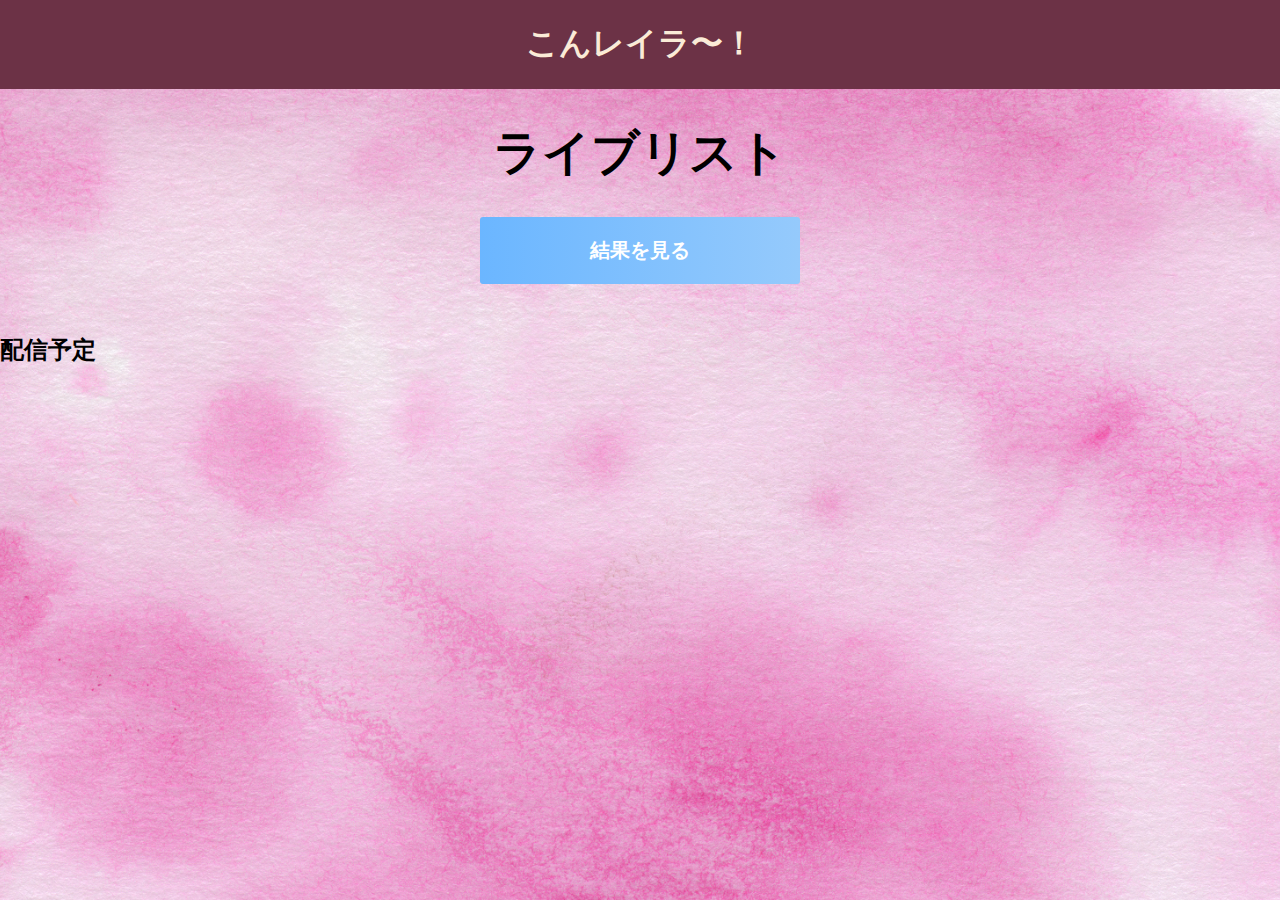
==== list.html @ fcb8cdf8 "added list" ====
<!DOCTYPE html>
<html>
    <head>
        <title>KON-LAYLA</title>
        <meta charset="utf-8">
        <meta name="viewport" content="width=device-width, initial-scale=1.0">
        <link rel="stylesheet" type="text/css" href="./css/style.css">
    </head>

    <body>
        <div class="hwrapper">
            <div class="header">
            <center>
              <h1 class="header_title">こんレイラ〜！</h1>
            </center>
            </div>
        </div>
        <div class="titleScripts">
            <h1>ライブリスト</h1>
        </div>

        <div class="button005">
            <a onclick="show_result()">結果を見る</a>
        </div>

        
        <script src="https://code.jquery.com/jquery-3.3.1.js" integrity="sha256-2Kok7MbOyxpgUVvAk/HJ2jigOSYS2auK4Pfzbm7uH60=" crossorigin="anonymous"></script>
        <script type="text/javascript">
        $(function() {
            const base_youtube_url = 'https://www.googleapis.com/youtube/v3/search?part=id&maxResults=20&order=date&type=video&key=AIzaSyDHHcO1rMsZJXcc5t-oJwlGGHBeNs3nf7U';

            const promiseFunc = (value,value2) => {
            return new Promise((resolve, reject) => {
                console.log(value + value2);
                $.ajax({
                type: 'GET',
                url: value + value2,
                datatype: 'json',
                success: function(json){
                    resolve(json.items);
                },
                error: function(){
                    reject();
                }
                });
            });
            };

            // 非同期関数
            async function asyncFunc() {
            // 並行して処理が実行され、全ての処理が終わるまで待機
            const values_upcoming = await Promise.all([
                promiseFunc(base_youtube_url,'&channelId=UCm-nZofnh3_1s_l2Gq3G1KQ&eventType=upcoming'),
            ]);

            const values_live = await Promise.all([
                promiseFunc(base_youtube_url,'&channelId=UCm-nZofnh3_1s_l2Gq3G1KQ&eventType=live'),
            ]);

            const values_completed = await Promise.all([
                promiseFunc(base_youtube_url,'&channelId=UCm-nZofnh3_1s_l2Gq3G1KQ&eventType=completed')
            ]);

            const jsonitem_u = values_upcoming.flat();
            const jsonitem_l = values_live.flat();
            if (jsonitem_l.length < 1) {
                document.getElementById("youtubeList_l").style.visibility = "hidden";
            } else {
                $("#youtubeList_u").append('<h2>配信中🎥</h2>');
                for(var i = 0; i < jsonitem_l.length; i++){
                var ID = jsonitem_l[i].id.videoId;
                $("#youtubeList_l").append('<iframe src="https://www.youtube.com/embed/' + ID + '" frameborder="1" sandbox="allow-scripts allow-popups allow-forms allow-same-origin allow-popups-to-escape-sandbox allow-downloads allow-modals" allowfullscreen></iframe>');
            }
            }

            for(var i = 0; i < jsonitem_u.length; i++){
                var ID = jsonitem_u[i].id.videoId;
                $("#youtubeList_u").append('<iframe src="https://www.youtube.com/embed/' + ID + '" frameborder="1" sandbox="allow-scripts allow-popups allow-forms allow-same-origin allow-popups-to-escape-sandbox allow-downloads allow-modals" allowfullscreen></iframe>');
            }
            }

            asyncFunc();
        });

        </script>
        <div id="youtubeList_l">
            
        </div>
        <div id="youtubeList_u">
            <h2>配信予定</h2>
        </div>
        <script src="./js/sample.js"></script>
    </body>
</html>
---- css/style.css ----
body {
    font-family:Impact, Haettenschweiler, 'Arial Narrow Bold', sans-serif;
    background-image: url("../watercolor_00002.jpg"); /* 画像 */
    background-size: cover;               /* 全画面 */
    background-attachment: fixed;         /* 固定 */
    background-position: center center;   /* 縦横中央 */
    margin: 0px;
}

.header_title{
    color: antiquewhite;
}
.hwrapper{
   width: 100%;
   background-color: #6C3246;
   padding: 0px;
}
.header{
  margin: auto;
  max-width: 800px;
  padding: 1px;
}
.titleScripts {
    text-align:center
}
.contents-wapper {
    font-family: sans-serif;
}

.wtitle {
    font-weight: bolder;
    font-size: 16pt;
}

.cc {
    font-family: sans-serif;
    margin-left: 10px;
}

@media (min-width: 800px) {
    .titleScripts {
        font-size: x-large;
    }
    iframe {
        width: 640px;
        height: 360px;
    }
    .wtitle {
        font-size: 25pt;
        font-weight: bold;
    }
    .wdiscription {
        font-size: 20pt;
    }
    .nov {
        font-size: 25px;
    }
    #video1 {
        margin-top: 30px
    }
}

.no01 {
    background-color: rgba(255, 255, 255, 0.5);
    padding: 10px;
    margin: 10px;
}

.no02 {
    background-color: rgba(255, 255, 255, 0.5);
    padding: 10px;
    margin: 10px;
}
.no03 {
    background-color: rgba(255, 255, 255, 0.5);
    padding: 10px;
    margin: 10px;
}
.no04 {
    background-color: rgba(255, 255, 255, 0.5);
    padding: 10px;
    margin: 10px;
}

.contents-wapper div span {
    display: inline-block;
    vertical-align: top;
    margin-left: 10px;
}

.nov {
    visibility: hidden;
}



.subTitle {
  margin-left: 42px;
  display: inline-block;
  position: relative;
  height: 45px;
  text-align: center;
  box-sizing: border-box;
}
.subTitle:before {/*左側のリボン端*/
  content: '';
  position: absolute;
  width: 10px;
  bottom: -10px;
  left: -35px;
  z-index: -2;
  border: 20px solid #f35656;
  border-left-color: transparent;/*山形に切り抜き*/
}

.subTitle:after {/*右側のリボン端*/
  content: '';
  position: absolute;
  width: 10px;
  bottom: -10px;
  right: -35px;
  z-index: -2;
  border: 20px solid #f35656;
  border-right-color: transparent;/*山形に切り抜き*/
}

.subTitle h3 {
  display: inline-block;
  position: relative;
  margin: 0;
  padding: 0 20px;
  line-height: 45px;
  font-size: 18px;
  color: #FFF;
  background: #f32121;/*真ん中の背景色*/
}
.subTitle h3:before {
  position: absolute;
  content: '';
  top: 100%;
  left: 0;
  border: none;
  border-bottom: solid 10px transparent;
  border-right: solid 15px #b53939;/*左の折り返し部分*/
}
.subTitle h3:after {
  position: absolute;
  content: '';
  top: 100%;
  right: 0;
  border: none;
  border-bottom: solid 10px transparent;
  border-left: solid 15px #b53939;/*右の折り返し部分*/
}

.button005 a {
    border-radius: 3px;
    position: relative;
    display: flex;
    justify-content: space-around;
    align-items: center;
    margin: 0 auto;
    margin-bottom: 50px;
    max-width: 220px;
    padding: 20px 50px;
    font-size: 20px;
    color: #FFF;
    transition: 0.3s ease-in-out;
    font-weight: 600;
    background: rgb(149,202,252);
    background: linear-gradient(270deg, rgba(149,202,252,1) 0%, rgba(107,182,255,1) 100%);
}
.button005 a:hover {
    background: rgb(117,188,255);
    background: linear-gradient(270deg, rgba(117,188,255,1) 0%, rgba(62,159,252,1) 100%);
}



#ribbon-poty {
    margin-left: 42px;
    display: inline-block;
    position: relative;
    height: 45px;
    text-align: center;
    box-sizing: border-box;
    visibility: hidden;
}

#ribbon-poty:before {/*左側のリボン端*/
    content: '';
    position: absolute;
    width: 10px;
    bottom: -10px;
    left: -35px;
    z-index: -2;
    border: 20px solid #B67B03;
    /*border-image: linear-gradient(45deg, #B67B03 0%, #DAAF08 45%, #FEE9A0 70%, #DAAF08 85%, #B67B03 90% 100%);
    border-image-slice: 1;*/
    border-left-color: transparent;/*山形に切り抜き*/
}
  
#ribbon-poty:after {/*右側のリボン端*/
    content: '';
    position: absolute;
    width: 10px;
    bottom: -10px;
    right: -35px;
    z-index: -2;
    border: 20px solid #B67B03;
    /*border-image: linear-gradient(45deg, #B67B03 0%, #DAAF08 45%, #FEE9A0 70%, #DAAF08 85%, #B67B03 90% 100%);
    border-image-slice: 1;*/
    border-right-color: transparent;/*山形に切り抜き*/
}
  
#ribbon-poty h3 {
    display: inline-block;
    position: relative;
    margin: 0;
    padding: 0 20px;
    line-height: 45px;
    font-size: 18px;
    color: #FFF;
    background: linear-gradient(45deg, #B67B03 0%, #DAAF08 45%, #FEE9A0 70%, #DAAF08 85%, #B67B03 90% 100%);/*真ん中の背景色*/
}
#ribbon-poty h3:before {
    position: absolute;
    content: '';
    top: 100%;
    left: 0;
    border: none;
    border-bottom: solid 10px transparent;
    border-right: solid 15px;
    border-right-color: linear-gradient(45deg, #B67B03 0%, #DAAF08 45%, #FEE9A0 70%, #DAAF08 85%, #B67B03 90% 100%);/*左の折り返し部分*/
}
#ribbon-poty h3:after {
    position: absolute;
    content: '';
    top: 100%;
    right: 0;
    border: none;
    border-bottom: solid 10px transparent;
    border-left: solid 15px;/*右の折り返し部分*/
    border-left-color: linear-gradient(45deg, #B67B03 0%, #DAAF08 45%, #FEE9A0 70%, #DAAF08 85%, #B67B03 90% 100%);
}
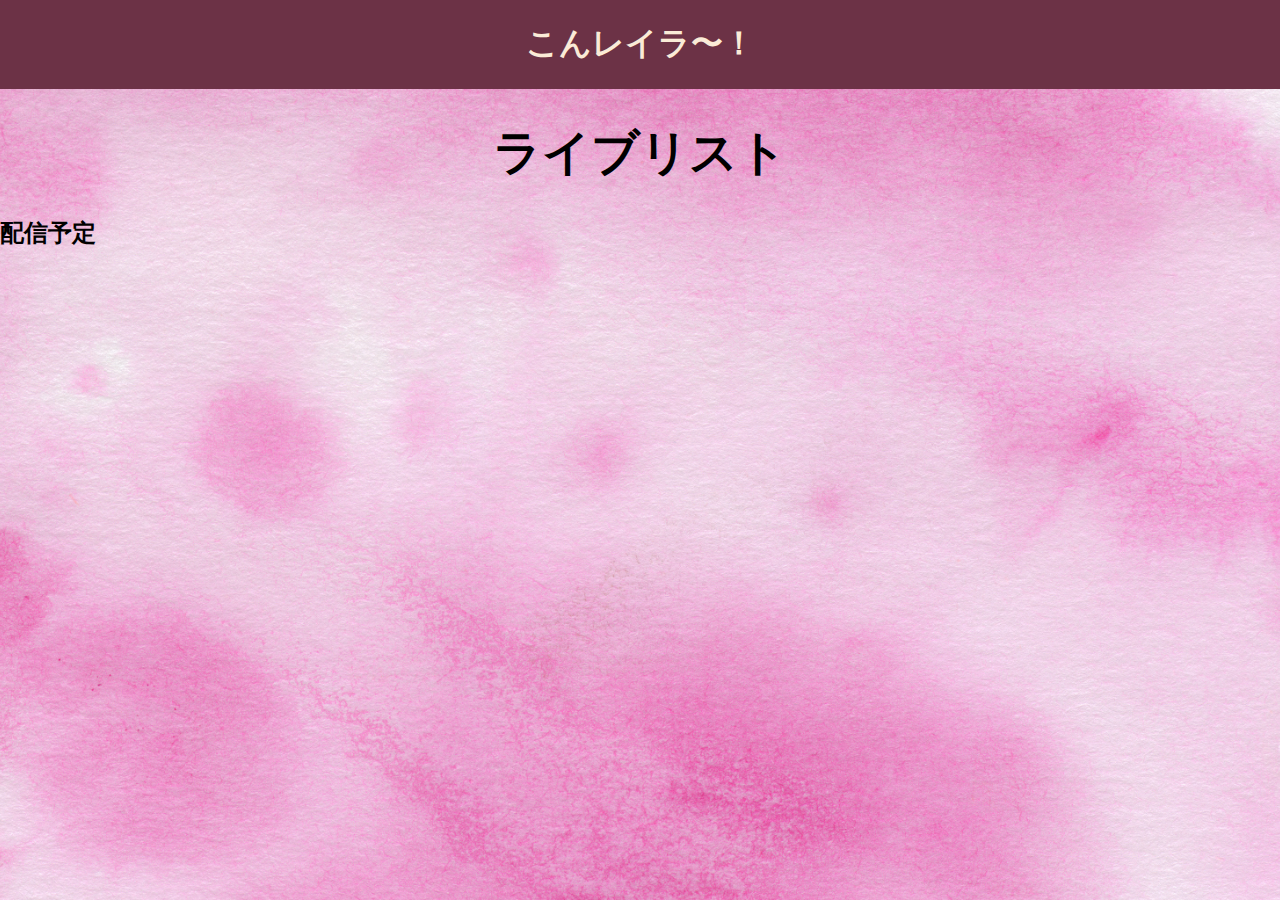
==== commit 28da9901: "fixed" ====
--- a/list.html
+++ b/list.html
@@ -19,11 +19,6 @@
             <h1>ライブリスト</h1>
         </div>
 
-        <div class="button005">
-            <a onclick="show_result()">結果を見る</a>
-        </div>
-
-        
         <script src="https://code.jquery.com/jquery-3.3.1.js" integrity="sha256-2Kok7MbOyxpgUVvAk/HJ2jigOSYS2auK4Pfzbm7uH60=" crossorigin="anonymous"></script>
         <script type="text/javascript">
         $(function() {
@@ -89,6 +84,5 @@
         <div id="youtubeList_u">
             <h2>配信予定</h2>
         </div>
-        <script src="./js/sample.js"></script>
     </body>
 </html>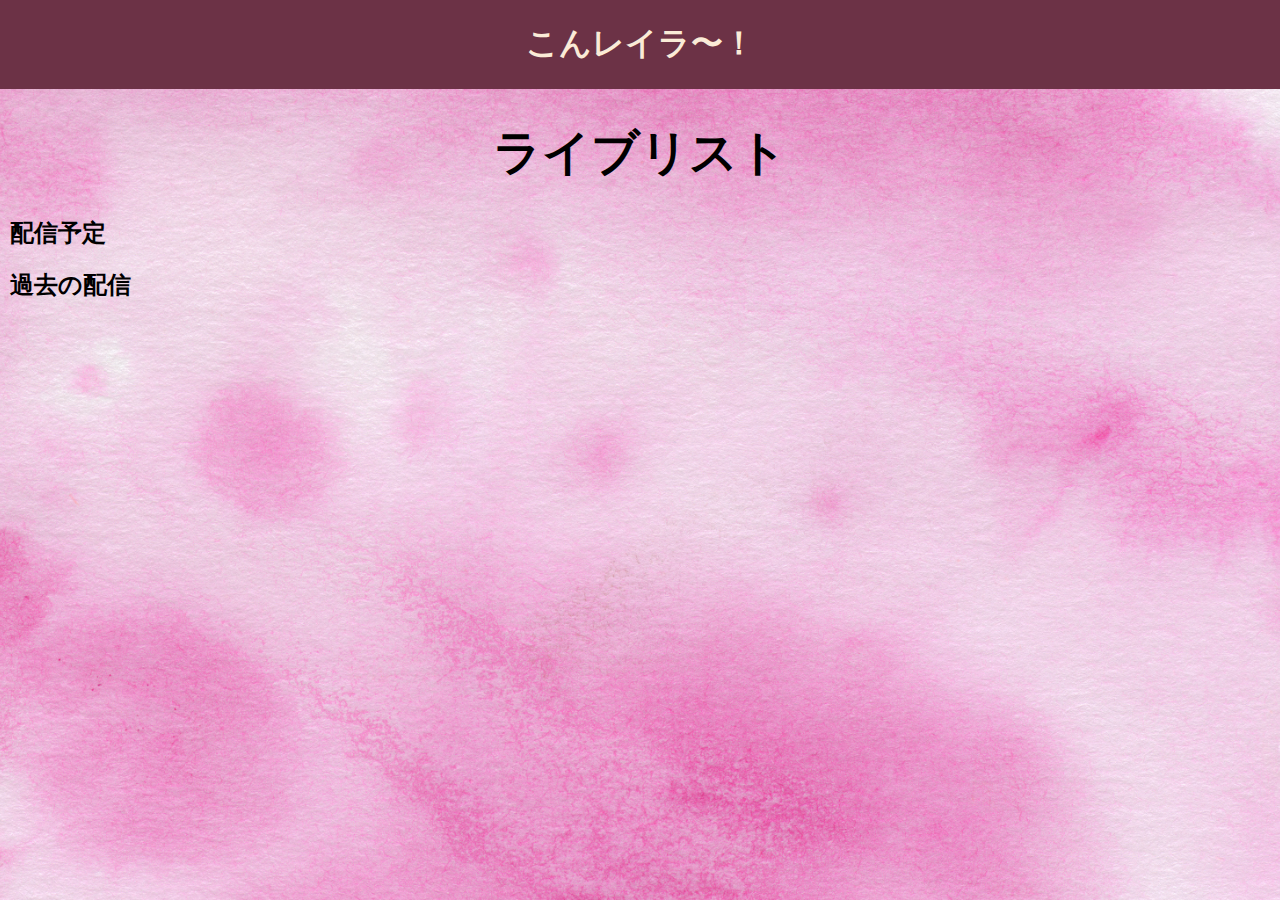
==== commit f75dff83: "add" ====
--- a/list.html
+++ b/list.html
@@ -58,6 +58,7 @@
 
             const jsonitem_u = values_upcoming.flat();
             const jsonitem_l = values_live.flat();
+            const jsonitem_c = values_completed.flat();
             if (jsonitem_l.length < 1) {
                 document.getElementById("youtubeList_l").style.visibility = "hidden";
             } else {
@@ -72,17 +73,27 @@
                 var ID = jsonitem_u[i].id.videoId;
                 $("#youtubeList_u").append('<iframe src="https://www.youtube.com/embed/' + ID + '" frameborder="1" sandbox="allow-scripts allow-popups allow-forms allow-same-origin allow-popups-to-escape-sandbox allow-downloads allow-modals" allowfullscreen></iframe>');
             }
+
+            for(var i = 0; i < jsonitem_c.length; i++){
+                var ID = jsonitem_c[i].id.videoId;
+                $("#youtubeList_c").append('<iframe src="https://www.youtube.com/embed/' + ID + '" frameborder="1" sandbox="allow-scripts allow-popups allow-forms allow-same-origin allow-popups-to-escape-sandbox allow-downloads allow-modals" allowfullscreen></iframe>');
+            }
             }
 
             asyncFunc();
         });
 
         </script>
-        <div id="youtubeList_l">
-            
+        <div class="contents-wapper2"> 
+            <div id="youtubeList_l">
+            </div>
+            <div id="youtubeList_u">
+                <h2>配信予定</h2>
+            </div>
+            <div id="youtubeList_c">
+                <h2>過去の配信</h2>
+            </div>
         </div>
-        <div id="youtubeList_u">
-            <h2>配信予定</h2>
-        </div>
+        
     </body>
 </html>--- a/css/style.css
+++ b/css/style.css
@@ -175,6 +175,28 @@
     background: linear-gradient(270deg, rgba(117,188,255,1) 0%, rgba(62,159,252,1) 100%);
 }
 
+.button_hello a {
+    border-radius: 3px;
+    position: relative;
+    display: flex;
+    justify-content: space-around;
+    align-items: center;
+    margin: 0 auto;
+    margin-bottom: 50px;
+    max-width: 220px;
+    padding: 20px 50px;
+    font-size: 20px;
+    color: #FFF;
+    transition: 0.3s ease-in-out;
+    font-weight: 600;
+    background: rgb(252, 149, 149);
+    background: linear-gradient(270deg, rgb(252, 149, 149) 0%, rgb(255, 107, 107) 100%);
+}
+.button_hello a:hover {
+    background: rgb(255, 117, 117);
+    background: linear-gradient(270deg, rgb(255, 117, 117) 0%, rgb(252, 62, 62) 100%);
+}
+
 
 
 #ribbon-poty {
@@ -244,4 +266,8 @@
     border-left-color: linear-gradient(45deg, #B67B03 0%, #DAAF08 45%, #FEE9A0 70%, #DAAF08 85%, #B67B03 90% 100%);
 }
 
-
+.contents-wapper2 {
+    margin: 10px;
+}
+
+
